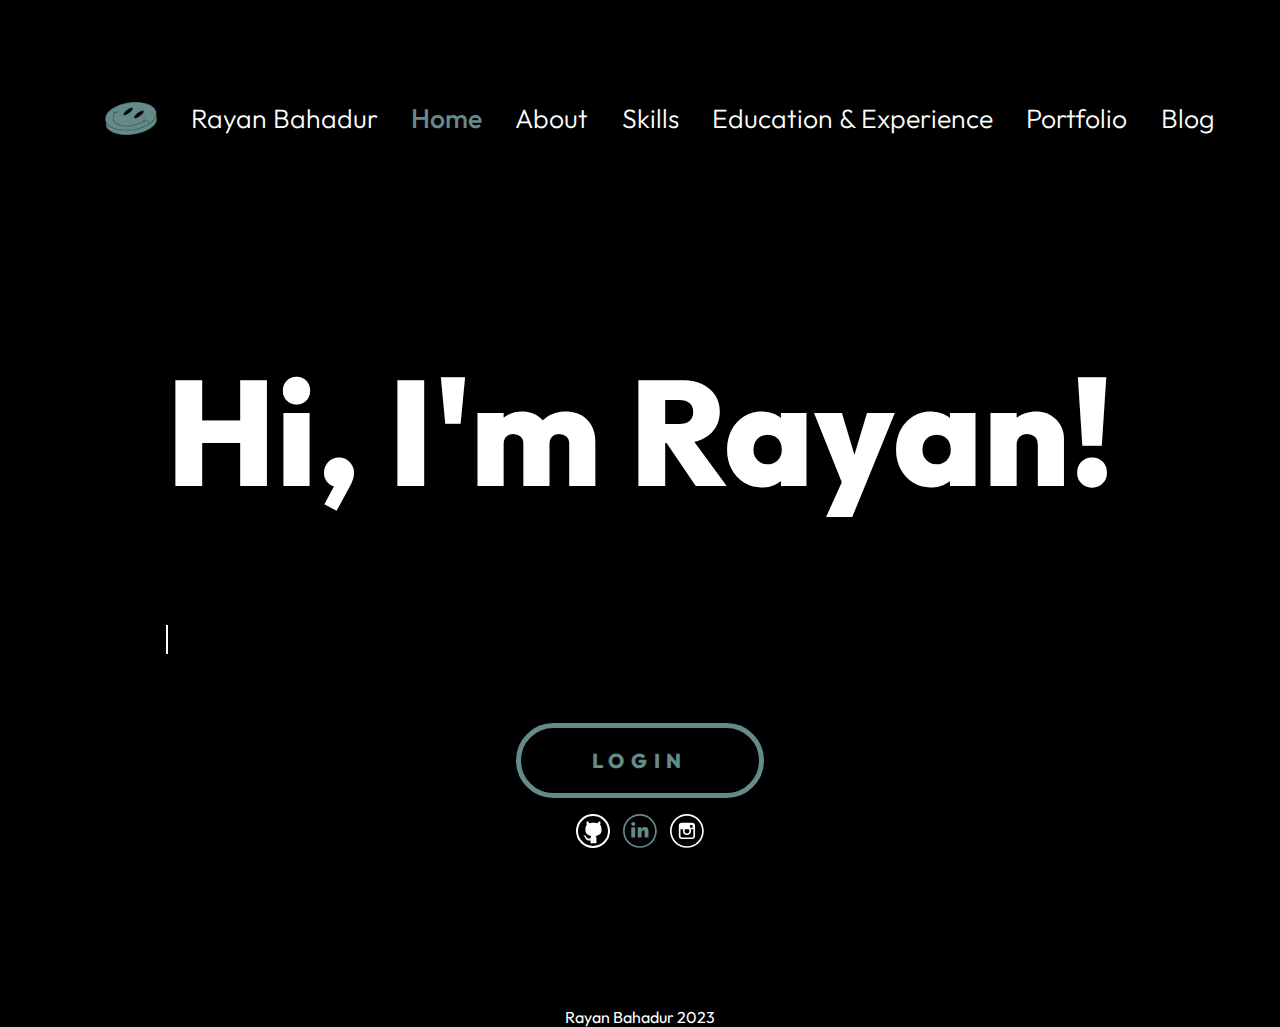
==== index.html @ e3db7d5e "Create" ====
<!DOCTYPE html>
<html lang="en" >
<head>
    <meta charset="UTF-8">
    <link rel="icon" href="image/smileyBlueSquare.png">
    <link rel="stylesheet" href="reset.css" type="text/css"/>
    <link rel="stylesheet" href="main.css" type="text/css"/>
    <title>Rayan Bahadur</title>
</head>
<body id="home">
    <div class="HomeContainer">
        <header class="header">
                <nav class="nav">
                    <div class="navList">

                        <ul>
                            <img class="logo" src="image/smileyBlue.png" alt="smiley">
                            <li class="listItem"><p>Rayan Bahadur</p></li>
                            <li class="listItemC"><a href="HomePage.html">Home</a></li>
                            <li class="listItem"><a href="AboutMe.html">About</a></li>
                            <li class="listItem"><a href="My%20Skills.html">Skills</a></li>
                            <li class="listItem"><a href="Education&Experience.html">Education & Experience</a></li>
                            <li class="listItem"><a href="Portfolio.html">Portfolio</a></li>
                            <li class="listItem"><a href="Blog.html">Blog</a></li>
                        </ul>
                    </div>
                </nav>
        </header>


        <article class="miniAboutMe">
            <div class="AboutDiv">
            <h1>Hi, I'm Rayan!</h1>
            <p>I am currently a Computer Science student at the Queen Mary University of London</p>
            </div>
        </article>

        <section class="LinkButtons">
            <div class="b1"><a href="Login.html"><button class="button">LOGIN</button></a></div>
            <div class="b2">
                <a href="https://github.qmul.ac.uk/ec22431"><img src="image/GitHub.svg" alt="GitHub"></a>
                <a href="https://www.linkedin.com/in/rayan-bahadur-b6b264258/"><img src="image/LinkedIn.svg" alt="LinkedIn"></a>
                <a href="https://www.instagram.com/rayanb_2004/"><img src="image/Instagram.svg" alt="Instagram"></a>
            </div>
        </section>

        <footer class="footer">
            <p class="footerText">Rayan Bahadur 2023</p>
        </footer>
    </div>
</body>
</html>
---- main.css ----
@import url('https://fonts.googleapis.com/css2?family=Outfit:wght@200;500;800&family=Space+Mono&display=swap');

#home, .LoginContainer {
    background-image: url("image/bg.png");
    background-repeat: no-repeat;
    background-attachment: fixed;
    background-size: cover;
    background-position: center;
}
body{
    background-color: black;
    font-family: 'Outfit', sans-serif;
    font-weight: 500;
    color: white;
    font-size: 15pt;
}

h2{
    font-size: 80pt;
    font-family: 'Outfit', sans-serif;
    font-weight: 800;
    text-align: center;
}
/* ------------------------ Navigation Bar ------------------------*/
.nav{
    font-weight: 300;
    font-size: 20pt;
    display: flex;
    justify-content: space-around;
    padding-top: 30pt;
}

.navList {
    align-items: center;
}

.navList  .logo{
    height: 33px;
}
.nav a{
    color: white;
    text-decoration: none;
}

.nav a:hover{
    color: #364443;
}

.navList ul {
    display: flex;
    flex-wrap: wrap;
    align-items: center;
    gap:25pt;
}

.navList .listItem {
    display: inline-block;

}
.navList .listItemC {
    font-weight: 500;
    color: #658B89;
    display: inline-block;

}
.navList {
    display: inline-block;
}
.navList .listItemC a{
    color: #658B89;
}
/* ------------------------ Main Text For Home ------------------------*/
.miniAboutMe p{
    font-family: 'Space Mono', monospace;
    margin-top: 15pt;
    text-align: center;
}

.miniAboutMe .AboutDiv p {
    width: 0;
    animation: typing 12s steps(80), blink .5s, infinite alternate;
    white-space: nowrap;
    overflow: hidden;
    border-right: 2pt solid;
    animation-iteration-count: infinite;
}

@keyframes typing {
    50% {
        width: 80ch;
    }
    0% {
        width: 0;
    }
}

@keyframes blink {
    50% {
        border-color: transparent;
    }
}

.miniAboutMe .AboutDiv p {
    animation-fill-mode: forwards;
}

h1{
    font-family: 'Outfit', sans-serif;
    font-weight: 800;
    font-size: 112pt;
}
.miniAboutMe h1{
    text-align: center;
}


.HomeContainer {
    display: grid;
    grid-template-columns: auto;
    grid-template-rows: min-content 60% 30% 5%;
    grid-template-areas:
        "header"
        "miniAboutMe"
        "LinkButtons"
        "footer" ;
    min-height: 99vh;
    max-height: 100vh;

}
.header{
    grid-area: header;
}

.miniAboutMe{
    grid-area: miniAboutMe;
    display:flex;
    align-items: center;
    justify-content: center;
}

.LinkButtons{
    grid-area: LinkButtons;
}
footer{
    grid-area: footer;
    font-weight: 400;
    font-size: 12pt;
    color: white;
    text-align: center;
    align-items: center;
}
/* ------------------------ Button Section ------------------------*/
.button{
    border: thick solid #658B89;
    background-color: transparent;
    color: #658B89;
    font-family: 'Outfit', sans-serif;
    font-weight: 800;
    font-size: 15pt;
    letter-spacing: 5pt;
    padding: 15pt 53pt;
    text-align: center;
    text-decoration: none;
    display: inline-block;
    cursor: pointer;
    border-radius: 50pt;
}
.button:hover{
    background-color: #658B89;
    color: black;
}
.LinkButtons {
    display: grid;
    grid-template-columns: min-content;
    grid-template-rows: min-content min-content;
    grid-template-areas:
        "b1"
        "b2";
    justify-content: center;

}
.b1{
    grid-area: b1;
}

.b2{
    grid-area: b2;
    justify-content: center;
    display: flex;
}

.b2 a{
    padding-left: 5pt;
    padding-right: 5pt;
    padding-top: 12pt;
}
/* ------------------------ Main Text For About Me Page ------------------------*/
.AboutMeContainer h2{
    text-align: left;
}
.AboutMe{
    text-align: justify;
    padding-right: 50pt;
}
.AboutMe p{
    font-weight: 300;
    padding-bottom: 16pt;
    line-height: 18pt;
}
.AboutMe #blue{
    color: #658B89;
    font-weight: 500;
    padding-bottom: 0;
}
.header{
    grid-area: header;
}

.AboutMeWrapper{
    grid-area: AboutMeWrapper;
    display: flex;
    justify-content: space-around;
    margin-left: 10%;
    margin-right: 10%;
    margin-top: 5%;
}

.AboutMeContainer {
    display: grid;
    grid-template-columns: auto;
    grid-template-rows: min-content auto min-content;
    grid-template-areas:
        "header"
        "AboutMeWrapper"
        "footer" ;
    min-height: 100vh;
    max-height: 100vh;
}

.Profile{
    display: grid;
    grid-template-columns: min-content min-content min-content;
    grid-template-rows: min-content min-content;
    grid-template-areas:
        "figure figure figure"
        "b1a b2a b3a";
    margin-top: 3%;
}

 footer{
    margin-bottom: 1.9%;
}
.Profile figure{
    grid-area: figure;
}
.b1a{
    grid-area: b1a;
}
.b2a{
    grid-area: b2a;
}
.b3a{
    grid-area: b3a;
}

.Profile figure img {
    width: 100%;
}

@media screen and (max-width: 1307px) {
    .AboutMeWrapper{
        flex-direction: column;
        align-items: center;
    }
    .AboutMeContainer h2{
        text-align: center;
    }
    .AboutMeContainer {
        display: grid;
        grid-template-columns: auto;
        grid-template-rows: min-content min-content min-content;
        grid-template-areas:
        "header"
        "AboutMeWrapper"
        "footer" ;
        min-height: 100vh;
        max-height: 100vh;
    }
}
/* ------------------------ Login Page ------------------------*/
.LoginContainer {
    display: flex;
    align-items: center;
    justify-content: center;
    height: 100vh;
    margin: 0;
    padding: 0;
}

.container {
    background-color: #527c7e;
    border-radius: 5pt;
    padding: 20pt;
    width: 300pt;
    text-align: center;
    color: black;

}

.LoginContainer h3 {
    margin-top: 0;
    margin-bottom: 2pt;
    font-size: 36pt;
    font-weight: 600;
}

#email, #password{
    font-family: 'Space Mono', monospace;
    width: 50%;
    padding: 12pt 20pt;
    margin: 8pt 0;
    display: inline-block;
    border: 1pt solid #2a4845;
    border-radius: 12pt;
    box-sizing: border-box;
}

.LoginContainer button[type="submit"] {
    background-color: transparent;
    padding: 5pt 20pt;
    cursor: pointer;
    border: thick solid black;
    color: black;
    font-family: 'Outfit', sans-serif;
    font-weight: 800;
    font-size: 12pt;
    letter-spacing: 1pt;
    text-align: center;
    text-decoration: none;
    display: inline-block;
    border-radius: 50pt;
}
/* ------------------------ Skills Page ------------------------*/
.SkillsWrapper{
    grid-area: SkillsWrapper;
    display: flex;
    flex-wrap: wrap;
    justify-content: center;
    gap: 10pt;
    align-items: center;
    margin-bottom: 100pt;

}
.Column{
    background-color: #262523;
    border-radius: 8pt;
    text-align: center;
    padding: 60pt 40pt;
}
#badge,#badge2{
    padding: 60pt 46pt;
}
.skillCard{
    scale: 1.25;
}
h3{
    font-weight: 500;
    font-size: 16pt;
    letter-spacing: 1pt;
    padding-top: 10pt;
}
.Heading{
    grid-area: Heading;
    margin-top: 100pt;
    margin-bottom: 10pt;
}
.SkillsContainer {
    display: grid;
    grid-template-columns: auto;
    grid-template-rows: min-content min-content auto min-content;
    grid-template-areas:
        "header"
        "Heading"
        "SkillsWrapper"
        "footer" ;
    min-height: 100vh;
    max-height: 100vh;
}
.skillCard img{
    height: 100pt;
    width: auto;
}

/* ------------------------ Education & Experience Page ------------------------*/
.EdExContainer {
    display: grid;
    grid-template-columns: auto;
    grid-template-rows: min-content min-content auto min-content;
    grid-template-areas:
        "header"
        "Heading"
        "EdExWrapper"
        "footer" ;
    min-height: 100vh;
    max-height: 100vh;
}

.EdExWrapper{
    grid-area: EdExWrapper;
    display: flex;
    flex-wrap: wrap;
    justify-content: center;
    gap: 10pt;
    align-items: center;
    margin-bottom: 100pt;

}

.ColumnEdEx,.ColumnEdEx2{
    background-color: #262523;
    border-radius: 12pt;
    text-align: center;
    padding: 30pt 40pt;
    width: 430pt;
    max-width:430pt;
    height: 355pt;
    max-height: 355pt;
    display: table;
}
.ColumnEdEx:hover,.ColumnEdEx2:hover{
    background-color: transparent;
    border-color: #658B89;
    border-style: solid;
    border-width: 10pt;
    border-radius: 12pt;
    padding: 20pt 30pt;
}

.EdExCard{
    display: table-cell;
    vertical-align: middle;
}
.EdExCard li{
    padding-top: 5pt;
}
.EdExCard .subheading,.EdExCard .subheading1{
    font-weight: 800;
    padding-top: 0;
}
.EdExCard .subheading{
    padding-top: 15pt;
}
/* ------------------------ Blog Page ------------------------*/
.BlogContainer{
    display: grid;
    grid-template-columns: auto;
    grid-template-rows: min-content min-content auto min-content;
    grid-template-areas:
        "header"
        "Heading"
        "blogRow"
        "footer" ;
    min-height: 100vh;
}

.card, .card1{
    background-color: #262523;
    padding: 20pt;
    margin-top: 20pt;
    box-sizing: border-box;
    border-radius: 8pt;
}

.mainBlog {
    float: left;
    width: 70%;
    box-sizing: border-box;
    padding-left: 20pt;
}

/* Right column */
.blogAside {
    float: left;
    width: 30%;
    padding-left: 20pt;
    box-sizing: border-box;
    padding-right: 20pt;
    text-align: center;
    justify-content: center;
}
@media screen and (max-width: 800px) {
    .mainBlog, .blogAside {
        width: 100%;
        padding: 0;
    }
}
.blogImg img{
    width: 50%;
    padding: 20pt;
    box-sizing: border-box;
    border-radius: 12pt;
}
.BlogContainer h3{
    font-weight: 800;
    padding-bottom: 8pt;
    color: #658B89;
    text-shadow: 0 1pt black;
    border-color: midnightblue;
}
h5{
    letter-spacing: 0.5pt;
    font-size: 12pt;
    padding-bottom: 12pt;
}
.LoginContainer {
    display: flex;
    align-items: center;
    justify-content: center;
    height: 100vh;
    margin: 0;
    padding: 0;
}

.container {
    background-color: #527c7e;
    border-radius: 5pt;
    padding: 20pt;
    width: 300pt;
    text-align: center;
    color: black;

}

.LoginContainer h3 {
    margin-top: 0;
    margin-bottom: 2pt;
    font-size: 36pt;
    font-weight: 600;
}

#title, #description{
    font-family: 'Space Mono', monospace;
    width: 100%;
    padding: 12pt 20pt;
    margin: 8pt 0;
    display: inline-block;
    border: 1pt solid #2a4845;
    border-radius: 8pt;
    box-sizing: border-box;
}

.BlogContainer button[type="submit"], .BlogContainer button[type="reset"] {
    background-color: transparent;
    padding: 5pt 20pt;
    cursor: pointer;
    border: thick solid white;
    color: white;
    font-family: 'Outfit', sans-serif;
    font-weight: 800;
    font-size: 12pt;
    letter-spacing: 1pt;
    text-align: center;
    text-decoration: none;
    display: inline-block;
    border-radius: 8pt;
    gap: 8pt;
}
.BlogContainer button[type="submit"]{
    margin-right: 10pt;
}
.BlogContainer button[type="reset"]{
    margin-left: 10pt;
}
.BlogContainer button[type="submit"]:hover, .BlogContainer button[type="reset"]:hover{
    background-color: #658B89;
    color: black;
    border-color: black;
}
.card1{
    text-align: center;
}
.card .b2{
    gap: 10pt;
}
.card .b2 a{
    scale: 1.5;
    padding-top: 12pt;
}
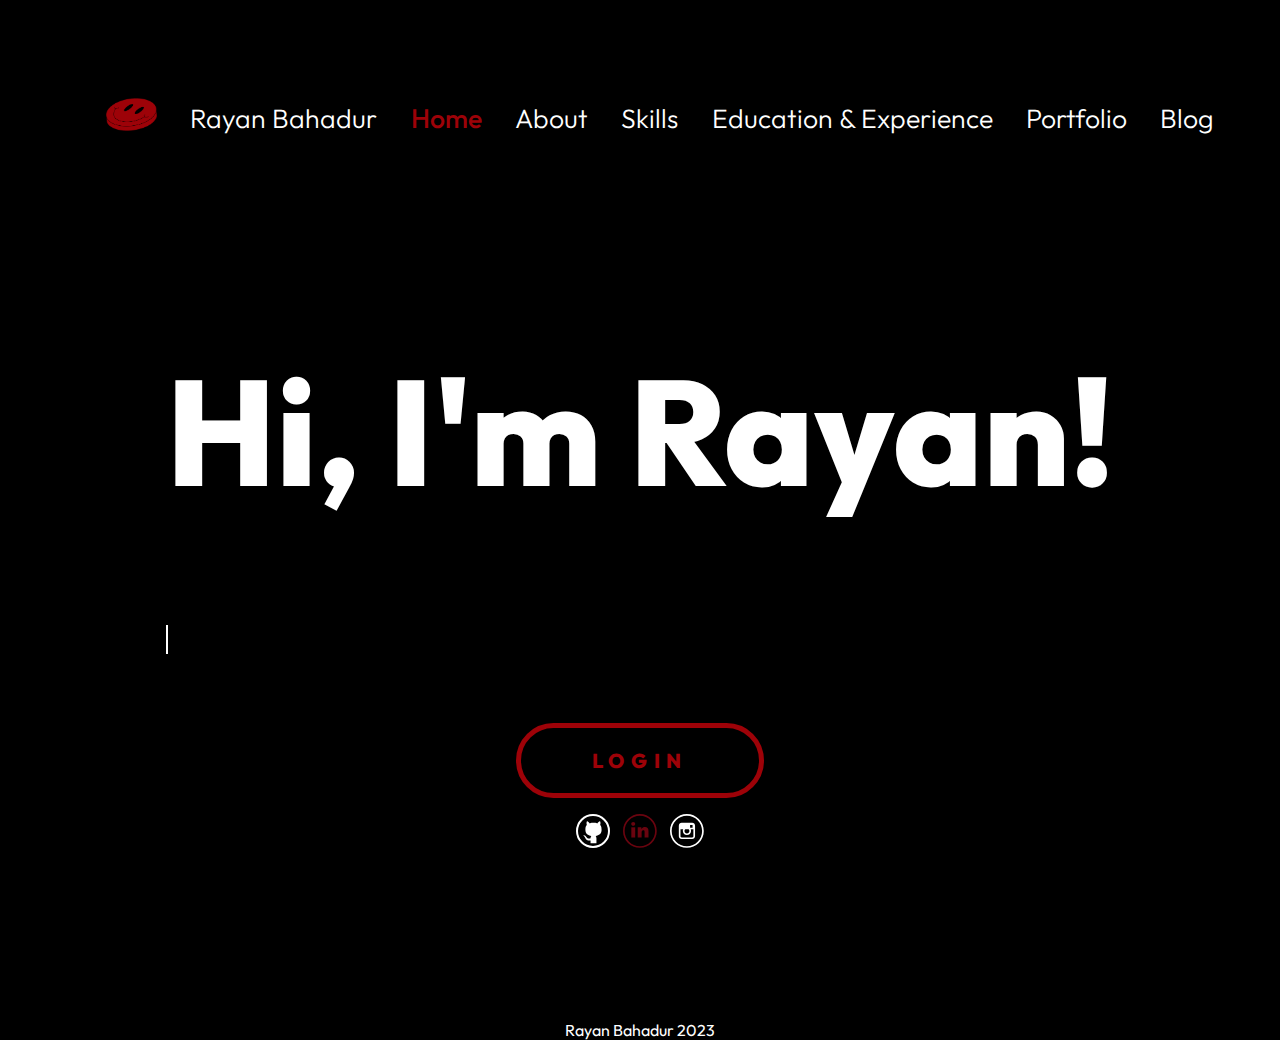
==== commit 7a7832b0: "Update index.html" ====
--- a/index.html
+++ b/index.html
@@ -1,52 +1,52 @@
-<!DOCTYPE html>
-<html lang="en" >
-<head>
-    <meta charset="UTF-8">
-    <link rel="icon" href="image/smileyBlueSquare.png">
-    <link rel="stylesheet" href="reset.css" type="text/css"/>
-    <link rel="stylesheet" href="main.css" type="text/css"/>
-    <title>Rayan Bahadur</title>
-</head>
-<body id="home">
-    <div class="HomeContainer">
-        <header class="header">
-                <nav class="nav">
-                    <div class="navList">
-
-                        <ul>
-                            <img class="logo" src="image/smileyBlue.png" alt="smiley">
-                            <li class="listItem"><p>Rayan Bahadur</p></li>
-                            <li class="listItemC"><a href="HomePage.html">Home</a></li>
-                            <li class="listItem"><a href="AboutMe.html">About</a></li>
-                            <li class="listItem"><a href="My%20Skills.html">Skills</a></li>
-                            <li class="listItem"><a href="Education&Experience.html">Education & Experience</a></li>
-                            <li class="listItem"><a href="Portfolio.html">Portfolio</a></li>
-                            <li class="listItem"><a href="Blog.html">Blog</a></li>
-                        </ul>
-                    </div>
-                </nav>
-        </header>
-
-
-        <article class="miniAboutMe">
-            <div class="AboutDiv">
-            <h1>Hi, I'm Rayan!</h1>
-            <p>I am currently a Computer Science student at the Queen Mary University of London</p>
-            </div>
-        </article>
-
-        <section class="LinkButtons">
-            <div class="b1"><a href="Login.html"><button class="button">LOGIN</button></a></div>
-            <div class="b2">
-                <a href="https://github.qmul.ac.uk/ec22431"><img src="image/GitHub.svg" alt="GitHub"></a>
-                <a href="https://www.linkedin.com/in/rayan-bahadur-b6b264258/"><img src="image/LinkedIn.svg" alt="LinkedIn"></a>
-                <a href="https://www.instagram.com/rayanb_2004/"><img src="image/Instagram.svg" alt="Instagram"></a>
-            </div>
-        </section>
-
-        <footer class="footer">
-            <p class="footerText">Rayan Bahadur 2023</p>
-        </footer>
-    </div>
-</body>
-</html>
+<!DOCTYPE html>
+<html lang="en" >
+<head>
+    <meta charset="UTF-8">
+    <link rel="icon" href="image/smileyBlueSquare.png">
+    <link rel="stylesheet" href="reset.css" type="text/css"/>
+    <link rel="stylesheet" href="main.css" type="text/css"/>
+    <title>Rayan Bahadur</title>
+</head>
+<body id="home">
+    <div class="HomeContainer">
+        <header class="header">
+                <nav class="nav">
+                    <div class="navList">
+
+                        <ul>
+                            <a href="index.html"><img class="logo" src="image/smileyBlue.png" alt="smiley"></a>
+                            <li class="listItem"><p>Rayan Bahadur</p></li>
+                            <li class="listItemC"><a href="#">Home</a></li>
+                            <li class="listItem"><a href="AboutMe.html">About</a></li>
+                            <li class="listItem"><a href="My%20Skills.html">Skills</a></li>
+                            <li class="listItem"><a href="Education&Experience.html">Education & Experience</a></li>
+                            <li class="listItem"><a href="Portfolio.html">Portfolio</a></li>
+                            <li class="listItem"><a href="Blog.html">Blog</a></li>
+                        </ul>
+                    </div>
+                </nav>
+        </header>
+
+
+        <article class="miniAboutMe">
+            <div class="AboutDiv">
+            <h1>Hi, I'm Rayan!</h1>
+            <p>I am currently a Computer Science student at the Queen Mary University of London</p>
+            </div>
+        </article>
+
+        <section class="LinkButtons">
+            <div class="b1"><a href="Login.html"><button class="button">LOGIN</button></a></div>
+            <div class="b2">
+                <a href="https://github.com/rayanbahadur16/"><img src="image/GitHub.svg" alt="GitHub"></a>
+                <a href="https://www.linkedin.com/in/rayan-bahadur-b6b264258/"><img src="image/LinkedIn.svg" alt="LinkedIn"></a>
+                <a href="https://www.instagram.com/rayanb_2004/"><img src="image/Instagram.svg" alt="Instagram"></a>
+            </div>
+        </section>
+
+        <footer class="footer">
+            <p class="footerText">Rayan Bahadur 2023</p>
+        </footer>
+    </div>
+</body>
+</html>
--- a/main.css
+++ b/main.css
@@ -1,6 +1,10 @@
 @import url('https://fonts.googleapis.com/css2?family=Outfit:wght@200;500;800&family=Space+Mono&display=swap');
 
-#home, .LoginContainer {
+:root {
+    --colour: #9d0208;
+    --colourDarker: #6a040f;
+}
+#home, .bigContainerLogin {
     background-image: url("image/bg.png");
     background-repeat: no-repeat;
     background-attachment: fixed;
@@ -43,7 +47,7 @@
 }
 
 .nav a:hover{
-    color: #364443;
+    color: var(--colourDarker);
 }
 
 .navList ul {
@@ -59,7 +63,7 @@
 }
 .navList .listItemC {
     font-weight: 500;
-    color: #658B89;
+    color: var(--colour);
     display: inline-block;
 
 }
@@ -67,7 +71,41 @@
     display: inline-block;
 }
 .navList .listItemC a{
-    color: #658B89;
+    color: var(--colour);
+}
+
+@media screen and (max-width: 1096px) {
+    .nav {
+        flex-wrap: wrap;
+        justify-content: center;
+    }
+
+    .navList ul {
+        flex-wrap: wrap;
+        justify-content: center;
+    }
+
+    .navList .listItem, .listItemC {
+        display: block;
+        margin-bottom: 10px;
+    }
+}
+@media screen and (max-width: 768px) {
+    .nav {
+        flex-direction: column;
+        text-align: center;
+    }
+
+    .navList ul {
+        flex-direction: column;
+        align-items: center;
+        gap: 10pt;
+    }
+
+    .navList .listItem {
+        display: block;
+        margin-bottom: 10px;
+    }
 }
 /* ------------------------ Main Text For Home ------------------------*/
 .miniAboutMe p{
@@ -148,12 +186,14 @@
     color: white;
     text-align: center;
     align-items: center;
+    padding-top: 10pt;
+    padding-bottom: 10pt;
 }
 /* ------------------------ Button Section ------------------------*/
 .button{
-    border: thick solid #658B89;
+    border: thick solid var(--colour);
     background-color: transparent;
-    color: #658B89;
+    color: var(--colour);
     font-family: 'Outfit', sans-serif;
     font-weight: 800;
     font-size: 15pt;
@@ -166,7 +206,7 @@
     border-radius: 50pt;
 }
 .button:hover{
-    background-color: #658B89;
+    background-color: var(--colour);
     color: black;
 }
 .LinkButtons {
@@ -208,7 +248,7 @@
     line-height: 18pt;
 }
 .AboutMe #blue{
-    color: #658B89;
+    color: var(--colour);
     font-weight: 500;
     padding-bottom: 0;
 }
@@ -233,7 +273,7 @@
         "header"
         "AboutMeWrapper"
         "footer" ;
-    min-height: 100vh;
+    min-height: 99vh;
     max-height: 100vh;
 }
 
@@ -283,7 +323,7 @@
         "header"
         "AboutMeWrapper"
         "footer" ;
-        min-height: 100vh;
+        min-height: 99vh;
         max-height: 100vh;
     }
 }
@@ -292,13 +332,13 @@
     display: flex;
     align-items: center;
     justify-content: center;
-    height: 100vh;
+    height: 80vh;
     margin: 0;
     padding: 0;
 }
 
 .container {
-    background-color: #527c7e;
+    background-color: var(--colour);
     border-radius: 5pt;
     padding: 20pt;
     width: 300pt;
@@ -320,7 +360,7 @@
     padding: 12pt 20pt;
     margin: 8pt 0;
     display: inline-block;
-    border: 1pt solid #2a4845;
+    border: 1pt solid #280709;
     border-radius: 12pt;
     box-sizing: border-box;
 }
@@ -371,8 +411,11 @@
 }
 .Heading{
     grid-area: Heading;
-    margin-top: 100pt;
+    margin-top: 50pt;
     margin-bottom: 10pt;
+}
+.Heading .red{
+    color: var(--colour);
 }
 .SkillsContainer {
     display: grid;
@@ -383,7 +426,7 @@
         "Heading"
         "SkillsWrapper"
         "footer" ;
-    min-height: 100vh;
+    min-height: 99vh;
     max-height: 100vh;
 }
 .skillCard img{
@@ -401,7 +444,7 @@
         "Heading"
         "EdExWrapper"
         "footer" ;
-    min-height: 100vh;
+    min-height: 99vh;
     max-height: 100vh;
 }
 
@@ -429,7 +472,7 @@
 }
 .ColumnEdEx:hover,.ColumnEdEx2:hover{
     background-color: transparent;
-    border-color: #658B89;
+    border-color: var(--colour);
     border-style: solid;
     border-width: 10pt;
     border-radius: 12pt;
@@ -503,39 +546,23 @@
 .BlogContainer h3{
     font-weight: 800;
     padding-bottom: 8pt;
-    color: #658B89;
-    text-shadow: 0 1pt black;
-    border-color: midnightblue;
+    color: var(--colour);
+    text-shadow: 0 1.2pt black;
 }
 h5{
     letter-spacing: 0.5pt;
     font-size: 12pt;
     padding-bottom: 12pt;
 }
-.LoginContainer {
-    display: flex;
-    align-items: center;
-    justify-content: center;
-    height: 100vh;
-    margin: 0;
-    padding: 0;
-}
 
 .container {
-    background-color: #527c7e;
+    background-color: var(--colour);
     border-radius: 5pt;
     padding: 20pt;
     width: 300pt;
     text-align: center;
     color: black;
 
-}
-
-.LoginContainer h3 {
-    margin-top: 0;
-    margin-bottom: 2pt;
-    font-size: 36pt;
-    font-weight: 600;
 }
 
 #title, #description{
@@ -544,7 +571,7 @@
     padding: 12pt 20pt;
     margin: 8pt 0;
     display: inline-block;
-    border: 1pt solid #2a4845;
+    border: 1pt solid var(--colourDarker);
     border-radius: 8pt;
     box-sizing: border-box;
 }
@@ -572,7 +599,7 @@
     margin-left: 10pt;
 }
 .BlogContainer button[type="submit"]:hover, .BlogContainer button[type="reset"]:hover{
-    background-color: #658B89;
+    background-color: var(--colour);
     color: black;
     border-color: black;
 }
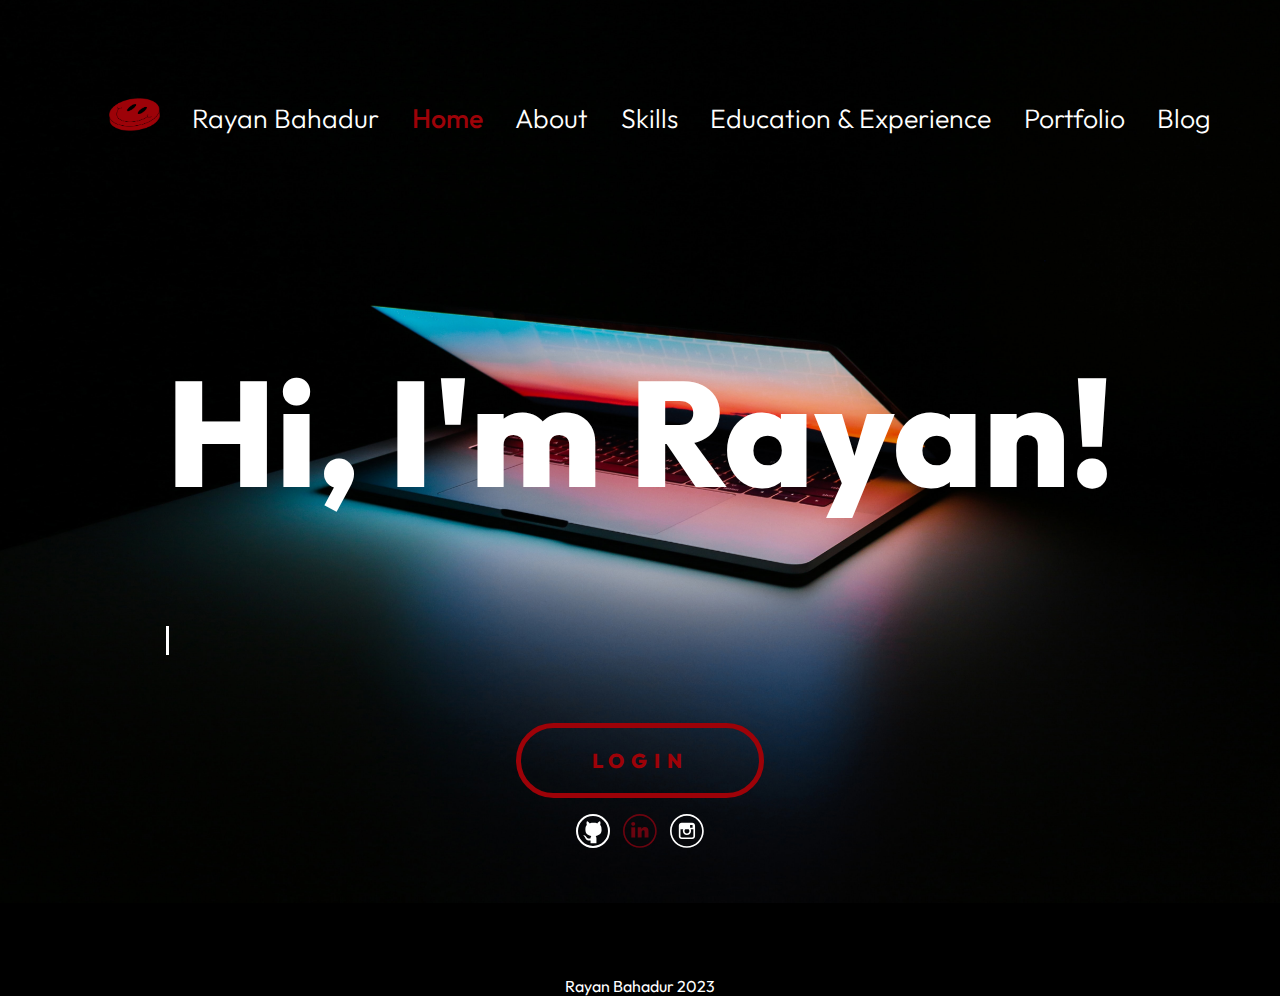
==== commit 595572c3: "Created a logout.php. I created an addPost.php which functions correctly. The blog also adapts to th" ====
--- a/index.html
+++ b/index.html
@@ -21,7 +21,7 @@
                             <li class="listItem"><a href="My%20Skills.html">Skills</a></li>
                             <li class="listItem"><a href="Education&Experience.html">Education & Experience</a></li>
                             <li class="listItem"><a href="Portfolio.html">Portfolio</a></li>
-                            <li class="listItem"><a href="Blog.html">Blog</a></li>
+                            <li class="listItem"><a href="Blog.php">Blog</a></li>
                         </ul>
                     </div>
                 </nav>
--- a/main.css
+++ b/main.css
@@ -1,11 +1,10 @@
-@import url('https://fonts.googleapis.com/css2?family=Outfit:wght@200;500;800&family=Space+Mono&display=swap');
-
+@import url('https://fonts.googleapis.com/css2?family=Outfit:wght@200;300;500;800&family=Space+Mono:ital,wght@0,400;1,700&display=swap');
 :root {
     --colour: #9d0208;
     --colourDarker: #6a040f;
 }
 #home, .bigContainerLogin {
-    background-image: url("image/bg.png");
+    background-image: url("image/bg.jpg");
     background-repeat: no-repeat;
     background-attachment: fixed;
     background-size: cover;
@@ -16,11 +15,11 @@
     font-family: 'Outfit', sans-serif;
     font-weight: 500;
     color: white;
-    font-size: 15pt;
+    font-size: 1.25rem;
 }
 
 h2{
-    font-size: 80pt;
+    font-size: 6.67rem;
     font-family: 'Outfit', sans-serif;
     font-weight: 800;
     text-align: center;
@@ -28,10 +27,10 @@
 /* ------------------------ Navigation Bar ------------------------*/
 .nav{
     font-weight: 300;
-    font-size: 20pt;
+    font-size: 1.67rem;
     display: flex;
     justify-content: space-around;
-    padding-top: 30pt;
+    padding-top: 2.5rem;
 }
 
 .navList {
@@ -39,7 +38,7 @@
 }
 
 .navList  .logo{
-    height: 33px;
+    height: 2.0625rem;
 }
 .nav a{
     color: white;
@@ -54,7 +53,7 @@
     display: flex;
     flex-wrap: wrap;
     align-items: center;
-    gap:25pt;
+    gap:2.033rem;
 }
 
 .navList .listItem {
@@ -87,7 +86,7 @@
 
     .navList .listItem, .listItemC {
         display: block;
-        margin-bottom: 10px;
+        margin-bottom: 0.625rem;
     }
 }
 @media screen and (max-width: 768px) {
@@ -99,36 +98,32 @@
     .navList ul {
         flex-direction: column;
         align-items: center;
-        gap: 10pt;
+        gap: 0.8333rem;
     }
 
     .navList .listItem {
         display: block;
-        margin-bottom: 10px;
+        margin-bottom: 0.625rem;
     }
 }
 /* ------------------------ Main Text For Home ------------------------*/
 .miniAboutMe p{
     font-family: 'Space Mono', monospace;
-    margin-top: 15pt;
+    margin-top: 1.25rem;
     text-align: center;
 }
 
 .miniAboutMe .AboutDiv p {
     width: 0;
-    animation: typing 12s steps(80), blink .5s, infinite alternate;
+    animation: typing 5s steps(80), blink .5s;
     white-space: nowrap;
     overflow: hidden;
-    border-right: 2pt solid;
-    animation-iteration-count: infinite;
+    border-right: 0.2rem solid;
 }
 
 @keyframes typing {
-    50% {
+    100% {
         width: 80ch;
-    }
-    0% {
-        width: 0;
     }
 }
 
@@ -145,7 +140,7 @@
 h1{
     font-family: 'Outfit', sans-serif;
     font-weight: 800;
-    font-size: 112pt;
+    font-size: 9.333rem;
 }
 .miniAboutMe h1{
     text-align: center;
@@ -155,7 +150,7 @@
 .HomeContainer {
     display: grid;
     grid-template-columns: auto;
-    grid-template-rows: min-content 60% 30% 5%;
+    grid-template-rows: min-content 60% 25% 5%;
     grid-template-areas:
         "header"
         "miniAboutMe"
@@ -182,12 +177,12 @@
 footer{
     grid-area: footer;
     font-weight: 400;
-    font-size: 12pt;
+    font-size: 1rem;
     color: white;
     text-align: center;
     align-items: center;
-    padding-top: 10pt;
-    padding-bottom: 10pt;
+    padding-top: 0.833rem;
+    padding-bottom: 0.833rem;
 }
 /* ------------------------ Button Section ------------------------*/
 .button{
@@ -196,14 +191,14 @@
     color: var(--colour);
     font-family: 'Outfit', sans-serif;
     font-weight: 800;
-    font-size: 15pt;
-    letter-spacing: 5pt;
-    padding: 15pt 53pt;
+    font-size: 1.25rem;
+    letter-spacing: 0.417rem;
+    padding: 1.25rem 4.42rem;
     text-align: center;
     text-decoration: none;
     display: inline-block;
     cursor: pointer;
-    border-radius: 50pt;
+    border-radius: 4.167rem;
 }
 .button:hover{
     background-color: var(--colour);
@@ -230,9 +225,9 @@
 }
 
 .b2 a{
-    padding-left: 5pt;
-    padding-right: 5pt;
-    padding-top: 12pt;
+    padding-left: 0.417rem;
+    padding-right: 0.417rem;
+    padding-top: 1rem;
 }
 /* ------------------------ Main Text For About Me Page ------------------------*/
 .AboutMeContainer h2{
@@ -240,12 +235,12 @@
 }
 .AboutMe{
     text-align: justify;
-    padding-right: 50pt;
+    padding-right: 4.167rem;
 }
 .AboutMe p{
     font-weight: 300;
-    padding-bottom: 16pt;
-    line-height: 18pt;
+    padding-bottom: 1.333rem;
+    line-height: 1.5rem;
 }
 .AboutMe #blue{
     color: var(--colour);
@@ -307,26 +302,7 @@
     width: 100%;
 }
 
-@media screen and (max-width: 1307px) {
-    .AboutMeWrapper{
-        flex-direction: column;
-        align-items: center;
-    }
-    .AboutMeContainer h2{
-        text-align: center;
-    }
-    .AboutMeContainer {
-        display: grid;
-        grid-template-columns: auto;
-        grid-template-rows: min-content min-content min-content;
-        grid-template-areas:
-        "header"
-        "AboutMeWrapper"
-        "footer" ;
-        min-height: 99vh;
-        max-height: 100vh;
-    }
-}
+
 /* ------------------------ Login Page ------------------------*/
 .LoginContainer {
     display: flex;
@@ -336,12 +312,15 @@
     margin: 0;
     padding: 0;
 }
+.bigContainerLogin{
+    height: 100vh;
+}
 
 .container {
     background-color: var(--colour);
-    border-radius: 5pt;
-    padding: 20pt;
-    width: 300pt;
+    border-radius: 0.417rem;
+    padding: 1.667rem;
+    width: 25rem;
     text-align: center;
     color: black;
 
@@ -349,36 +328,40 @@
 
 .LoginContainer h3 {
     margin-top: 0;
-    margin-bottom: 2pt;
-    font-size: 36pt;
+    margin-bottom: 0.167rem;
+    font-size: 3rem;
     font-weight: 600;
 }
 
 #email, #password{
     font-family: 'Space Mono', monospace;
     width: 50%;
-    padding: 12pt 20pt;
-    margin: 8pt 0;
+    padding: 1rem 1.667rem;
+    margin: 0.667rem 0;
     display: inline-block;
-    border: 1pt solid #280709;
-    border-radius: 12pt;
+    border: 0.083rem solid #280709;
+    border-radius: 1rem;
     box-sizing: border-box;
 }
 
 .LoginContainer button[type="submit"] {
     background-color: transparent;
-    padding: 5pt 20pt;
+    padding: 0.417rem 1.667rem;
     cursor: pointer;
     border: thick solid black;
     color: black;
     font-family: 'Outfit', sans-serif;
     font-weight: 800;
-    font-size: 12pt;
-    letter-spacing: 1pt;
+    font-size: 1rem;
+    letter-spacing: 0.083rem;
     text-align: center;
     text-decoration: none;
     display: inline-block;
-    border-radius: 50pt;
+    border-radius: 4.167rem;
+}
+.LoginContainer button[type="submit"]:hover {
+    background-color: black;
+    color: var(--colour);
 }
 /* ------------------------ Skills Page ------------------------*/
 .SkillsWrapper{
@@ -386,35 +369,35 @@
     display: flex;
     flex-wrap: wrap;
     justify-content: center;
-    gap: 10pt;
+    gap: 0.833rem;
     align-items: center;
-    margin-bottom: 100pt;
+    margin-bottom: 8.33rem;
 
 }
 .Column{
     background-color: #262523;
-    border-radius: 8pt;
-    text-align: center;
-    padding: 60pt 40pt;
+    border-radius: 0.667rem;
+    text-align: center;
+    padding: 5rem 3.33rem;
 }
 #badge,#badge2{
-    padding: 60pt 46pt;
+    padding: 5rem 3.83rem;
 }
 .skillCard{
     scale: 1.25;
 }
 h3{
     font-weight: 500;
-    font-size: 16pt;
-    letter-spacing: 1pt;
-    padding-top: 10pt;
+    font-size: 1.33rem;
+    letter-spacing: 0.083rem;
+    padding-top: 0.833rem;
 }
 .Heading{
     grid-area: Heading;
-    margin-top: 50pt;
-    margin-bottom: 10pt;
-}
-.Heading .red{
+    margin-top: 4.167rem;
+    margin-bottom: 0.833rem;
+}
+.red{
     color: var(--colour);
 }
 .SkillsContainer {
@@ -430,7 +413,7 @@
     max-height: 100vh;
 }
 .skillCard img{
-    height: 100pt;
+    height: 8.333rem;
     width: auto;
 }
 
@@ -453,30 +436,30 @@
     display: flex;
     flex-wrap: wrap;
     justify-content: center;
-    gap: 10pt;
+    gap: 0.833rem;
     align-items: center;
-    margin-bottom: 100pt;
+    margin-bottom: 8.333rem;
 
 }
 
 .ColumnEdEx,.ColumnEdEx2{
     background-color: #262523;
-    border-radius: 12pt;
-    text-align: center;
-    padding: 30pt 40pt;
-    width: 430pt;
-    max-width:430pt;
-    height: 355pt;
-    max-height: 355pt;
+    border-radius: 1rem;
+    text-align: center;
+    padding: 2.5rem 3.333rem;
+    width: 35.833rem;
+    max-width: 35.833rem;
+    height: 29.583rem;
+    max-height: 29.583rem;
     display: table;
 }
 .ColumnEdEx:hover,.ColumnEdEx2:hover{
     background-color: transparent;
     border-color: var(--colour);
     border-style: solid;
-    border-width: 10pt;
-    border-radius: 12pt;
-    padding: 20pt 30pt;
+    border-width: 0.833rem;
+    border-radius: 1rem;
+    padding: 1.667rem 2.5rem;
 }
 
 .EdExCard{
@@ -484,14 +467,96 @@
     vertical-align: middle;
 }
 .EdExCard li{
-    padding-top: 5pt;
+    padding-top: 0.417rem;
 }
 .EdExCard .subheading,.EdExCard .subheading1{
     font-weight: 800;
     padding-top: 0;
 }
 .EdExCard .subheading{
-    padding-top: 15pt;
+    padding-top: 1.25rem;
+}
+/* ------------------------ Portfolio Page ------------------------*/
+.PortfolioContainer {
+    display: grid;
+    grid-template-columns: auto;
+    grid-template-rows: min-content min-content auto min-content;
+    grid-template-areas:
+        "header"
+        "Heading"
+        "PortfolioWrapper"
+        "footer" ;
+    min-height: 99vh;
+    max-height: 100vh;
+    overflow-x: hidden;
+}
+
+.PortfolioWrapper{
+    grid-area: PortfolioWrapper;
+    display: flex;
+    flex-wrap: wrap;
+    justify-content: center;
+    gap: 0.833rem;
+    align-items: center;
+    padding-bottom: 1.13rem;
+}
+.ColumnPortfolio img, .ColumnPortfolio2 img, .ColumnPortfolio3 img{
+    width: 100%;
+    border-radius: 0.833rem;
+}
+
+.ColumnPortfolio, .ColumnPortfolio2, .ColumnPortfolio3{
+    background-color: black;
+    border-radius: 1rem;
+    text-align: center;
+    width: 30rem;
+    display: table;
+    position: relative;
+}
+.ColumnPortfolio2{
+    width: 33rem;
+}
+.ColumnPortfolio:hover,.ColumnPortfolio2:hover,.ColumnPortfolio3:hover{
+    transform: scale(1.1);
+    z-index: 2;
+    border-radius: 1rem;
+    background-color: transparent;
+    color: var(--colour);
+}
+.ColumnPortfolio, .ColumnPortfolio2, .ColumnPortfolio3 {
+    transition: transform 0.5s;
+}
+.PortfolioCard{
+    display: table-cell;
+    vertical-align: middle;
+}
+.PortfolioCard li{
+    padding-top: 0.4167rem;
+}
+.PortfolioCard .subheading,.PortfolioCard .subheading1{
+    font-weight: 800;
+    padding-top: 0;
+}
+.PortfolioCard .subheading{
+    padding-top: 1.25rem;
+}
+
+.ColumnPortfolio .number,.ColumnPortfolio2 .number,.ColumnPortfolio3 .number{
+    position: absolute;
+    top: 0;
+    left: 0;
+    padding-left: 0.833rem;
+    padding-top: 0.833rem;
+    font-size: 3.5rem;
+    font-family: 'Space Mono', monospace;
+    font-weight: 700;
+    font-style: italic;
+
+}
+.PortfolioContainer h3{
+    font-family: 'Space Mono', monospace;
+    font-size: 100%;
+    letter-spacing: -0.02rem;
 }
 /* ------------------------ Blog Page ------------------------*/
 .BlogContainer{
@@ -508,26 +573,26 @@
 
 .card, .card1{
     background-color: #262523;
-    padding: 20pt;
-    margin-top: 20pt;
+    padding: 1.667rem;
+    margin-top: 1.667rem;
     box-sizing: border-box;
-    border-radius: 8pt;
+    border-radius: 0.667rem;
 }
 
 .mainBlog {
     float: left;
     width: 70%;
     box-sizing: border-box;
-    padding-left: 20pt;
+    padding-left: 1.667rem;
 }
 
 /* Right column */
 .blogAside {
     float: left;
     width: 30%;
-    padding-left: 20pt;
+    padding-left: 1.667rem;
     box-sizing: border-box;
-    padding-right: 20pt;
+    padding-right: 1.667rem;
     text-align: center;
     justify-content: center;
 }
@@ -539,27 +604,27 @@
 }
 .blogImg img{
     width: 50%;
-    padding: 20pt;
+    padding: 1.667rem;
     box-sizing: border-box;
-    border-radius: 12pt;
+    border-radius: 1rem;
 }
 .BlogContainer h3{
     font-weight: 800;
-    padding-bottom: 8pt;
+    padding-bottom: 0.667rem;
     color: var(--colour);
-    text-shadow: 0 1.2pt black;
+    text-shadow: 0 0.1rem black;
 }
 h5{
-    letter-spacing: 0.5pt;
-    font-size: 12pt;
-    padding-bottom: 12pt;
+    letter-spacing: 0.0417rem;
+    font-size: 1rem;
+    padding-bottom: 1rem;
 }
 
 .container {
     background-color: var(--colour);
-    border-radius: 5pt;
-    padding: 20pt;
-    width: 300pt;
+    border-radius: 0.417rem;
+    padding: 1.667rem;
+    width: 25rem;
     text-align: center;
     color: black;
 
@@ -568,37 +633,44 @@
 #title, #description{
     font-family: 'Space Mono', monospace;
     width: 100%;
-    padding: 12pt 20pt;
-    margin: 8pt 0;
+    padding: 1rem 1.667rem;
+    margin: 0.667rem 0;
     display: inline-block;
-    border: 1pt solid var(--colourDarker);
-    border-radius: 8pt;
+    border: 0.083rem solid var(--colourDarker);
+    border-radius: 0.667rem;
     box-sizing: border-box;
 }
 
-.BlogContainer button[type="submit"], .BlogContainer button[type="reset"] {
+.BlogContainer #postBtn, .BlogContainer #clearBtn {
     background-color: transparent;
-    padding: 5pt 20pt;
+    padding: 0.417rem 1.667rem;
     cursor: pointer;
     border: thick solid white;
     color: white;
     font-family: 'Outfit', sans-serif;
     font-weight: 800;
-    font-size: 12pt;
-    letter-spacing: 1pt;
+    font-size: 1rem;
+    letter-spacing: 0.083rem;
     text-align: center;
     text-decoration: none;
     display: inline-block;
-    border-radius: 8pt;
-    gap: 8pt;
-}
-.BlogContainer button[type="submit"]{
-    margin-right: 10pt;
-}
-.BlogContainer button[type="reset"]{
-    margin-left: 10pt;
-}
-.BlogContainer button[type="submit"]:hover, .BlogContainer button[type="reset"]:hover{
+    border-radius: 0.667rem;
+    gap: 0.667rem;
+}
+.BlogContainer #postBtn{
+    margin-right: 0.833rem;
+    border: thick solid darkgreen;
+    color: green;
+}
+.BlogContainer #clearBtn{
+    margin-left: 0.833rem;
+}
+.BlogContainer #postBtn:hover{
+    background-color: darkgreen;
+    color: black;
+    border-color: black;
+}
+.BlogContainer #clearBtn:hover{
     background-color: var(--colour);
     color: black;
     border-color: black;
@@ -607,9 +679,56 @@
     text-align: center;
 }
 .card .b2{
-    gap: 10pt;
+    gap: 0.833rem;
 }
 .card .b2 a{
     scale: 1.5;
-    padding-top: 12pt;
-}
+    padding-top: 1rem;
+}
+
+/* ------------------------ Media Queries ------------------------*/
+
+
+@media screen and (max-width: 1307px) {
+    .AboutMeWrapper{
+        flex-direction: column;
+        align-items: center;
+    }
+    .AboutMeContainer h2{
+        text-align: center;
+    }
+    .AboutMeContainer {
+        display: grid;
+        grid-template-columns: auto;
+        grid-template-rows: min-content min-content min-content;
+        grid-template-areas:
+        "header"
+        "AboutMeWrapper"
+        "footer" ;
+        min-height: 99vh;
+        max-height: 100vh;
+    }
+}
+
+@media screen and (max-width: 990px) {
+    .miniAboutMe .AboutDiv p {
+        width: auto;
+        animation: none;
+        white-space: normal;
+        overflow: visible;
+        border-right: none;
+    }
+    .miniAboutMe h1, .miniAboutMe p {
+    display: block;
+    width: 100%;
+    }
+}
+
+@media screen and (max-width: 1306px) {
+    .AboutMe{
+        padding-right: 0;
+    }
+}
+.error {
+    border-color: red;
+}
